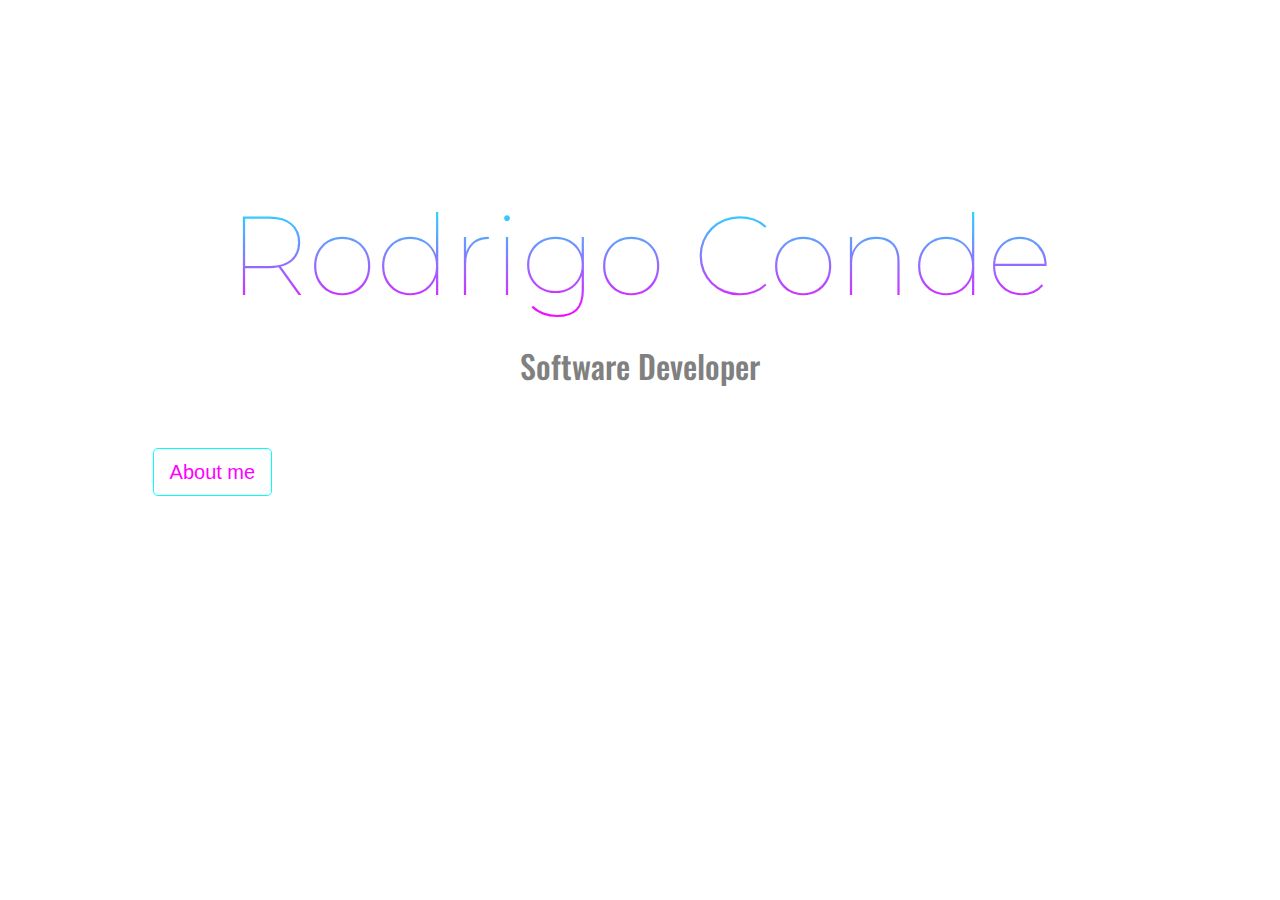
==== index.html @ f329cdd5 "Upload main files" ====
<!DOCTYPE html>
<html>
<head>
	<title> Rodrigo Conde</title>
	<meta charset="utf-8">
	<link rel="stylesheet" href="https://maxcdn.bootstrapcdn.com/bootstrap/4.2.1/css/bootstrap.min.css">
	<script src="https://ajax.googleapis.com/ajax/libs/jquery/3.3.1/jquery.min.js"></script>
  	<script src="https://maxcdn.bootstrapcdn.com/bootstrap/3.4.0/js/bootstrap.min.js"></script>
  	<meta name="viewport" content="width=device-width, initial-scale=1">
  	<link rel="stylesheet" type="text/css" href="css/style.css">
  	<link href="https://fonts.googleapis.com/css?family=Oswald" rel="stylesheet">
  	<link href="https://fonts.googleapis.com/css?family=Montserrat:100" rel="stylesheet">
  	<link rel="stylesheet" href="https://cdnjs.cloudflare.com/ajax/libs/animate.css/3.7.0/animate.min.css">
  	<script type="text/javascript" src="js/index.js"></script>
</head>

	<div class="container-fluid">
		
		<h1 class="title">Rodrigo Conde</h1>
		<h2 class="title">Software Developer</h2>

		<div class="row buttons">
			<div class="col xs-4">
				<button class="btn btn-lg" id="btn1"><a href="views/about.html">About me</a></button>
			</div>
			<div class="col xs-4">
				<button class="btn btn-lg" id="btn2"><a href="views/projects.html">My projects</a></button>
			</div>
			<div class="col xs-4">
				<button class="btn btn-lg" id="btn3"><a href="views/contact.html">Contact</a></button>
			</div>
		</div>

	</div>

</html>
---- css/style.css ----
body{
	background-color: white;
}

h1{
	background: -webkit-linear-gradient(cyan, magenta);
	-webkit-background-clip: text;
	-webkit-text-fill-color: transparent;
	text-align: center;
	font-size: 7rem;
	margin: 15% 0 2% 0;
	/*font-family: 'Rock Salt', sans-serif;*/
	font-family: 'Montserrat', sans-serif;
	font-weight: 100;
	visibility: hidden;
}

.invert{
	background: -webkit-linear-gradient(magenta, cyan);
	-webkit-background-clip: text;
	-webkit-text-fill-color: transparent;
}


h2{
	text-align: center;
	visibility: hidden;
	font-family: 'Oswald', sans-serif;
	margin-bottom: 5%;
	color: grey;
}

.subs{
	margin-bottom: 2%;
}

.btn{
	visibility: hidden;
	background-color: transparent;
	border-color: cyan;
	z-index: 100;
	margin-right: 0.5%;
}

.buttons{
	text-align: center;
}

a{
	text-decoration: none;
	color: magenta;
}
a:hover{
	text-decoration: none;
	color: cyan;
}
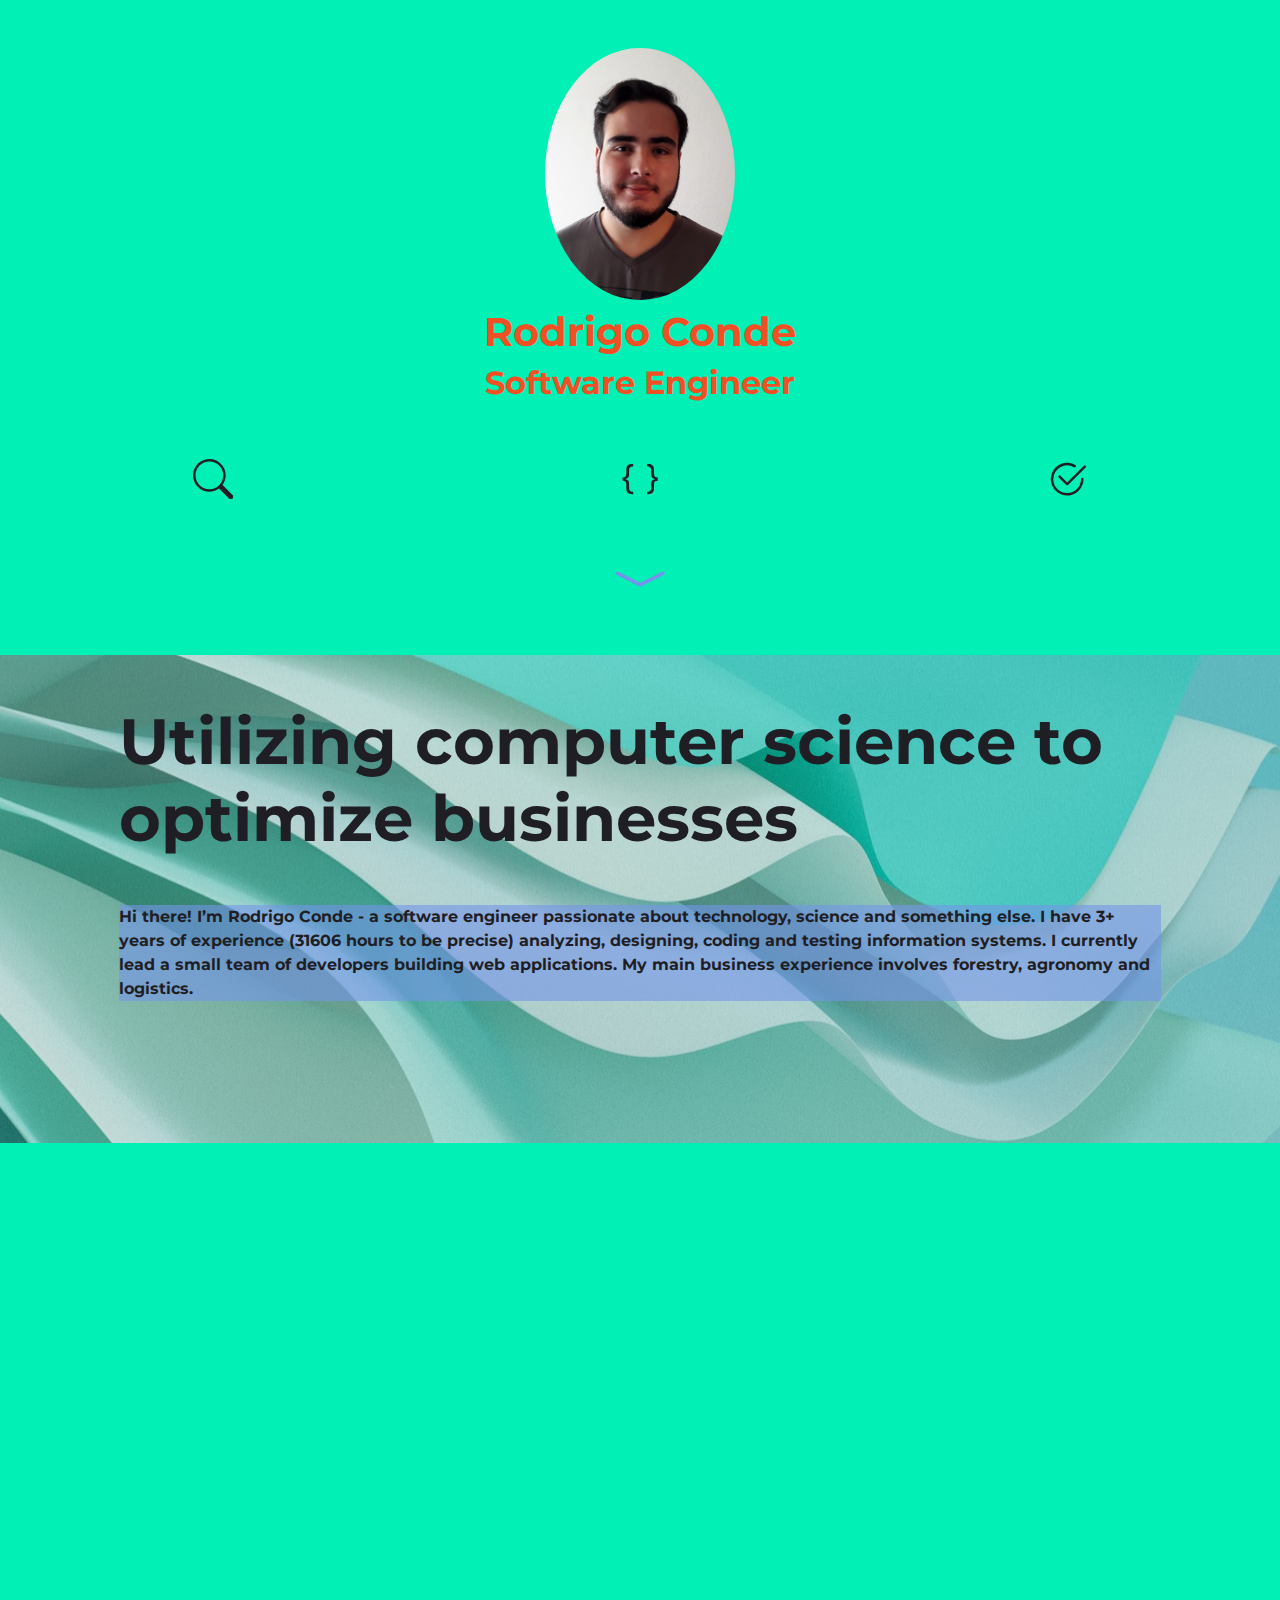
==== commit c6018b95: "WIP" ====
--- a/index.html
+++ b/index.html
@@ -1,37 +1,91 @@
-
 <!DOCTYPE html>
 <html>
+
 <head>
-	<title> Rodrigo Conde</title>
+	<title>Rodrigo Conde - Software Engineer</title>
 	<meta charset="utf-8">
-	<link rel="stylesheet" href="https://maxcdn.bootstrapcdn.com/bootstrap/4.2.1/css/bootstrap.min.css">
-	<script src="https://ajax.googleapis.com/ajax/libs/jquery/3.3.1/jquery.min.js"></script>
-  	<script src="https://maxcdn.bootstrapcdn.com/bootstrap/3.4.0/js/bootstrap.min.js"></script>
-  	<meta name="viewport" content="width=device-width, initial-scale=1">
-  	<link rel="stylesheet" type="text/css" href="css/style.css">
-  	<link href="https://fonts.googleapis.com/css?family=Oswald" rel="stylesheet">
-  	<link href="https://fonts.googleapis.com/css?family=Montserrat:100" rel="stylesheet">
-  	<link rel="stylesheet" href="https://cdnjs.cloudflare.com/ajax/libs/animate.css/3.7.0/animate.min.css">
-  	<script type="text/javascript" src="js/index.js"></script>
+	<meta name="viewport" content="width=device-width, initial-scale=1">
+	<link href="./lib/bootstrap-5.2.2/css/bootstrap.min.css" rel="stylesheet">
+	<link rel="stylesheet" type="text/css" href="css/style.css">
+	<script src="./lib/bootstrap-5.2.2/js/bootstrap.bundle.min.js"></script>
+	<script type="text/javascript" src="js/index.js"></script>
 </head>
 
-	<div class="container-fluid">
-		
-		<h1 class="title">Rodrigo Conde</h1>
-		<h2 class="title">Software Developer</h2>
+<div class="container-fluid">
 
-		<div class="row buttons">
-			<div class="col xs-4">
-				<button class="btn btn-lg" id="btn1"><a href="views/about.html">About me</a></button>
-			</div>
-			<div class="col xs-4">
-				<button class="btn btn-lg" id="btn2"><a href="views/projects.html">My projects</a></button>
-			</div>
-			<div class="col xs-4">
-				<button class="btn btn-lg" id="btn3"><a href="views/contact.html">Contact</a></button>
-			</div>
+	<div class="row mt-5">
+		<div class="col-2 col-sm-5">
 		</div>
-
+		<div class="col-8 col-sm-2">
+			<img class="w-100 rounded-circle" title="Yup, that's me." alt="A picture of me." src="./imgs/me.jpg">
+		</div>
+		<div class="col-2 col-sm-5">
+		</div>
 	</div>
 
+	<div class="row text-center mb-5 mt-2">
+		<h1 class="my-name">Rodrigo Conde</h1>
+		<h2 class="my-name">Software Engineer</h2>
+	</div>
+
+	<div class="row mt-5 text-center">
+		<div class="col-12 col-sm-4 mb-5">
+			<svg xmlns="http://www.w3.org/2000/svg" fill="currentColor" class="bi bi-search front-icon"
+				viewBox="0 0 16 16">
+				<path
+					d="M11.742 10.344a6.5 6.5 0 1 0-1.397 1.398h-.001c.03.04.062.078.098.115l3.85 3.85a1 1 0 0 0 1.415-1.414l-3.85-3.85a1.007 1.007 0 0 0-.115-.1zM12 6.5a5.5 5.5 0 1 1-11 0 5.5 5.5 0 0 1 11 0z" />
+			</svg>
+		</div>
+		<div class="col-12 col-sm-4 mb-5">
+			<svg xmlns="http://www.w3.org/2000/svg" fill="currentColor" class="bi bi-braces front-icon"
+				viewBox="0 0 16 16">
+				<path
+					d="M2.114 8.063V7.9c1.005-.102 1.497-.615 1.497-1.6V4.503c0-1.094.39-1.538 1.354-1.538h.273V2h-.376C3.25 2 2.49 2.759 2.49 4.352v1.524c0 1.094-.376 1.456-1.49 1.456v1.299c1.114 0 1.49.362 1.49 1.456v1.524c0 1.593.759 2.352 2.372 2.352h.376v-.964h-.273c-.964 0-1.354-.444-1.354-1.538V9.663c0-.984-.492-1.497-1.497-1.6zM13.886 7.9v.163c-1.005.103-1.497.616-1.497 1.6v1.798c0 1.094-.39 1.538-1.354 1.538h-.273v.964h.376c1.613 0 2.372-.759 2.372-2.352v-1.524c0-1.094.376-1.456 1.49-1.456V7.332c-1.114 0-1.49-.362-1.49-1.456V4.352C13.51 2.759 12.75 2 11.138 2h-.376v.964h.273c.964 0 1.354.444 1.354 1.538V6.3c0 .984.492 1.497 1.497 1.6z" />
+			</svg>
+		</div>
+		<div class="col-12 col-sm-4 mb-5">
+			<svg xmlns="http://www.w3.org/2000/svg" fill="currentColor" class="bi bi-check2-circle front-icon"
+				viewBox="0 0 16 16">
+				<path
+					d="M2.5 8a5.5 5.5 0 0 1 8.25-4.764.5.5 0 0 0 .5-.866A6.5 6.5 0 1 0 14.5 8a.5.5 0 0 0-1 0 5.5 5.5 0 1 1-11 0z" />
+				<path
+					d="M15.354 3.354a.5.5 0 0 0-.708-.708L8 9.293 5.354 6.646a.5.5 0 1 0-.708.708l3 3a.5.5 0 0 0 .708 0l7-7z" />
+			</svg>
+		</div>
+	</div>
+
+	<div class="row text-center">
+		<div class="col-0 col-sm-4"></div>
+		<div class="col-12 col-sm-4">
+			<svg xmlns="http://www.w3.org/2000/svg" fill="currentColor"
+				class="bi bi-chevron-compact-down front-down-puller" viewBox="0 0 16 16">
+				<path fill-rule="evenodd"
+					d="M1.553 6.776a.5.5 0 0 1 .67-.223L8 9.44l5.776-2.888a.5.5 0 1 1 .448.894l-6 3a.5.5 0 0 1-.448 0l-6-3a.5.5 0 0 1-.223-.67z" />
+			</svg>
+		</div>
+		<div class="col-0 col-sm-4"></div>
+	</div>
+
+	<div class="row mt-5 mb-2 with-background">
+		<div class="col-0 col-sm-1"></div>
+		<div class="col-12 col-sm-10">
+			<h1 class="mt-5 mb-5">Utilizing computer science to optimize businesses</h1>
+			<p>Hi there! I’m Rodrigo Conde - a software engineer passionate about technology, science and something
+				else.
+				I have 3+ years of experience (<span id="experience-hours">31606</span> hours to be precise) analyzing,
+				designing, coding and testing
+				information systems. I currently lead a small team of developers building web applications. My main
+				business experience involves forestry, agronomy and logistics.
+			</p>
+		</div>
+		<div class="col-0 col-sm-0"></div>
+	</div>
+
+
+
+
+	<div style="height:700px"></div>
+
+</div>
+
 </html>--- a/css/style.css
+++ b/css/style.css
@@ -1,57 +1,41 @@
-body{
-	background-color: white;
+body {
+	background-color: #00F0B5;
+	color: #1E1E24;
+	font-family: 'Montserrat';
 }
 
-h1{
-	background: -webkit-linear-gradient(cyan, magenta);
-	-webkit-background-clip: text;
-	-webkit-text-fill-color: transparent;
-	text-align: center;
-	font-size: 7rem;
-	margin: 15% 0 2% 0;
-	/*font-family: 'Rock Salt', sans-serif;*/
-	font-family: 'Montserrat', sans-serif;
-	font-weight: 100;
-	visibility: hidden;
+.my-name {
+	color: #F15025;
+	font-weight: bold;
 }
 
-.invert{
-	background: -webkit-linear-gradient(magenta, cyan);
-	-webkit-background-clip: text;
-	-webkit-text-fill-color: transparent;
+.front-icon {
+	width: 10%;
 }
 
-
-h2{
-	text-align: center;
-	visibility: hidden;
-	font-family: 'Oswald', sans-serif;
-	margin-bottom: 5%;
-	color: grey;
+.front-down-puller {
+	width: 15%;
+	color: #7494EA;
 }
 
-.subs{
-	margin-bottom: 2%;
+.with-background {
+	background-image: url("../imgs/background.jpg");
+	padding-bottom: 10%;
 }
 
-.btn{
-	visibility: hidden;
-	background-color: transparent;
-	border-color: cyan;
-	z-index: 100;
-	margin-right: 0.5%;
+.with-background h1 {
+	font-size: 4rem;
+	font-weight: bold;
 }
 
-.buttons{
-	text-align: center;
+.with-background p {
+	font-weight: bold;
+	background-color: rgba(116, 148, 234, 0.6);
 }
 
-a{
-	text-decoration: none;
-	color: magenta;
-}
-a:hover{
-	text-decoration: none;
-	color: cyan;
-}
+/* Font declarations */
 
+@font-face {
+	font-family: "Montserrat";
+	src: url("./../lib/Montserrat/Montserrat-VariableFont_wght.ttf") format("opentype");
+}